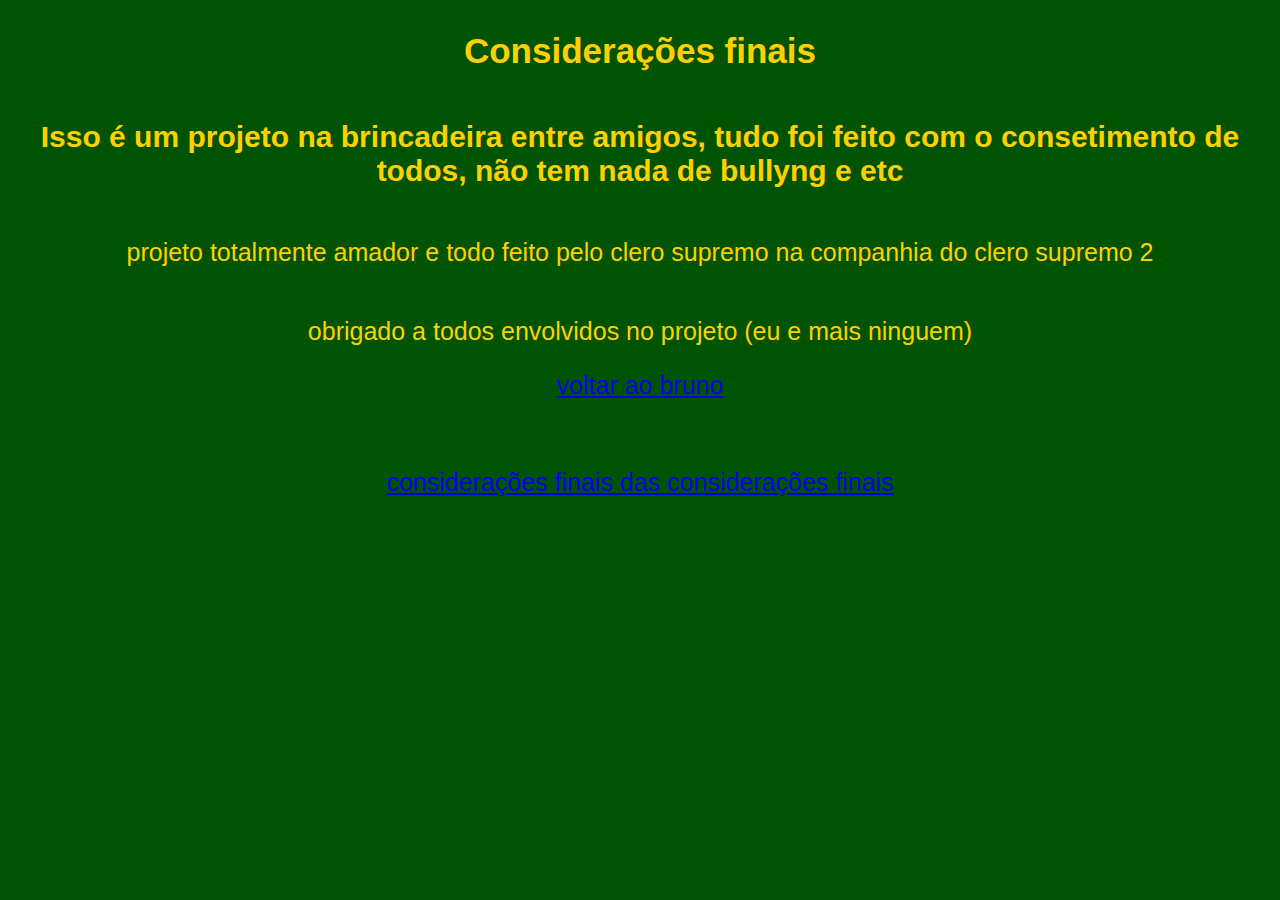
==== considerações.html @ 031493d2 "arquivos principais" ====
<!DOCTYPE html>
<html lang="pt-br">
<head>
    <meta charset="UTF-8">
    <meta name="viewport" content="width=device-width, initial-scale=1.0">
    <title>Considerações</title>
    <link rel="stylesheet" href="style.css">
</head>
<body>
    <div>
          <h1>Considerações finais</h1>  
    </div>
    <div>
        <h2>Isso é um projeto na brincadeira entre amigos, tudo foi feito com o consetimento de todos, não tem nada de bullyng e etc</h2>
    </div>
    
    <p>projeto totalmente amador e todo feito pelo clero supremo na companhia do clero supremo 2</p>
    <div>
        <img src="https://s2-oglobo.glbimg.com/7pvhQzTmS2LY9MJ0HjyDt4zf7vo=/1200x/smart/filters:cover():strip_icc()/i.s3.glbimg.com/v1/AUTH_da025474c0c44edd99332dddb09cabe8/internal_photos/bs/2023/J/B/ugT14XS3azwUBiu3XOrg/bolso-camisa.png" alt="">
    </div>
    <p>obrigado a todos envolvidos no projeto (eu e mais ninguem)</p>
    <p><a href="index.html">voltar ao bruno</a></p>
    <br>
    <p><a href="consideraçõespt2.html">considerações finais das considerações finais</a></p>
</body>
</html>

<style>
    body{
        color: rgb(255, 208, 0);
        background-color: rgb(0, 83, 0);
    }
</style>
---- style.css ----
@charset "UTF-8";

    h1{
        text-align: center;
        font-size: 35px;
    }

    h2{
        text-align: center;
        font-size: 30px;
    }

    p {
        text-align: center;
        font-size: 25px;
    }

    image{
        width: 50%;
    }
    div{
        display: flex;
        justify-content: center;
    }

    h1{
        font-family: Arial, Helvetica, sans-serif;
    }
    p{
        font-family: Arial, Helvetica, sans-serif;
    }
    h2{
        font-family: Arial, Helvetica, sans-serif;
    }
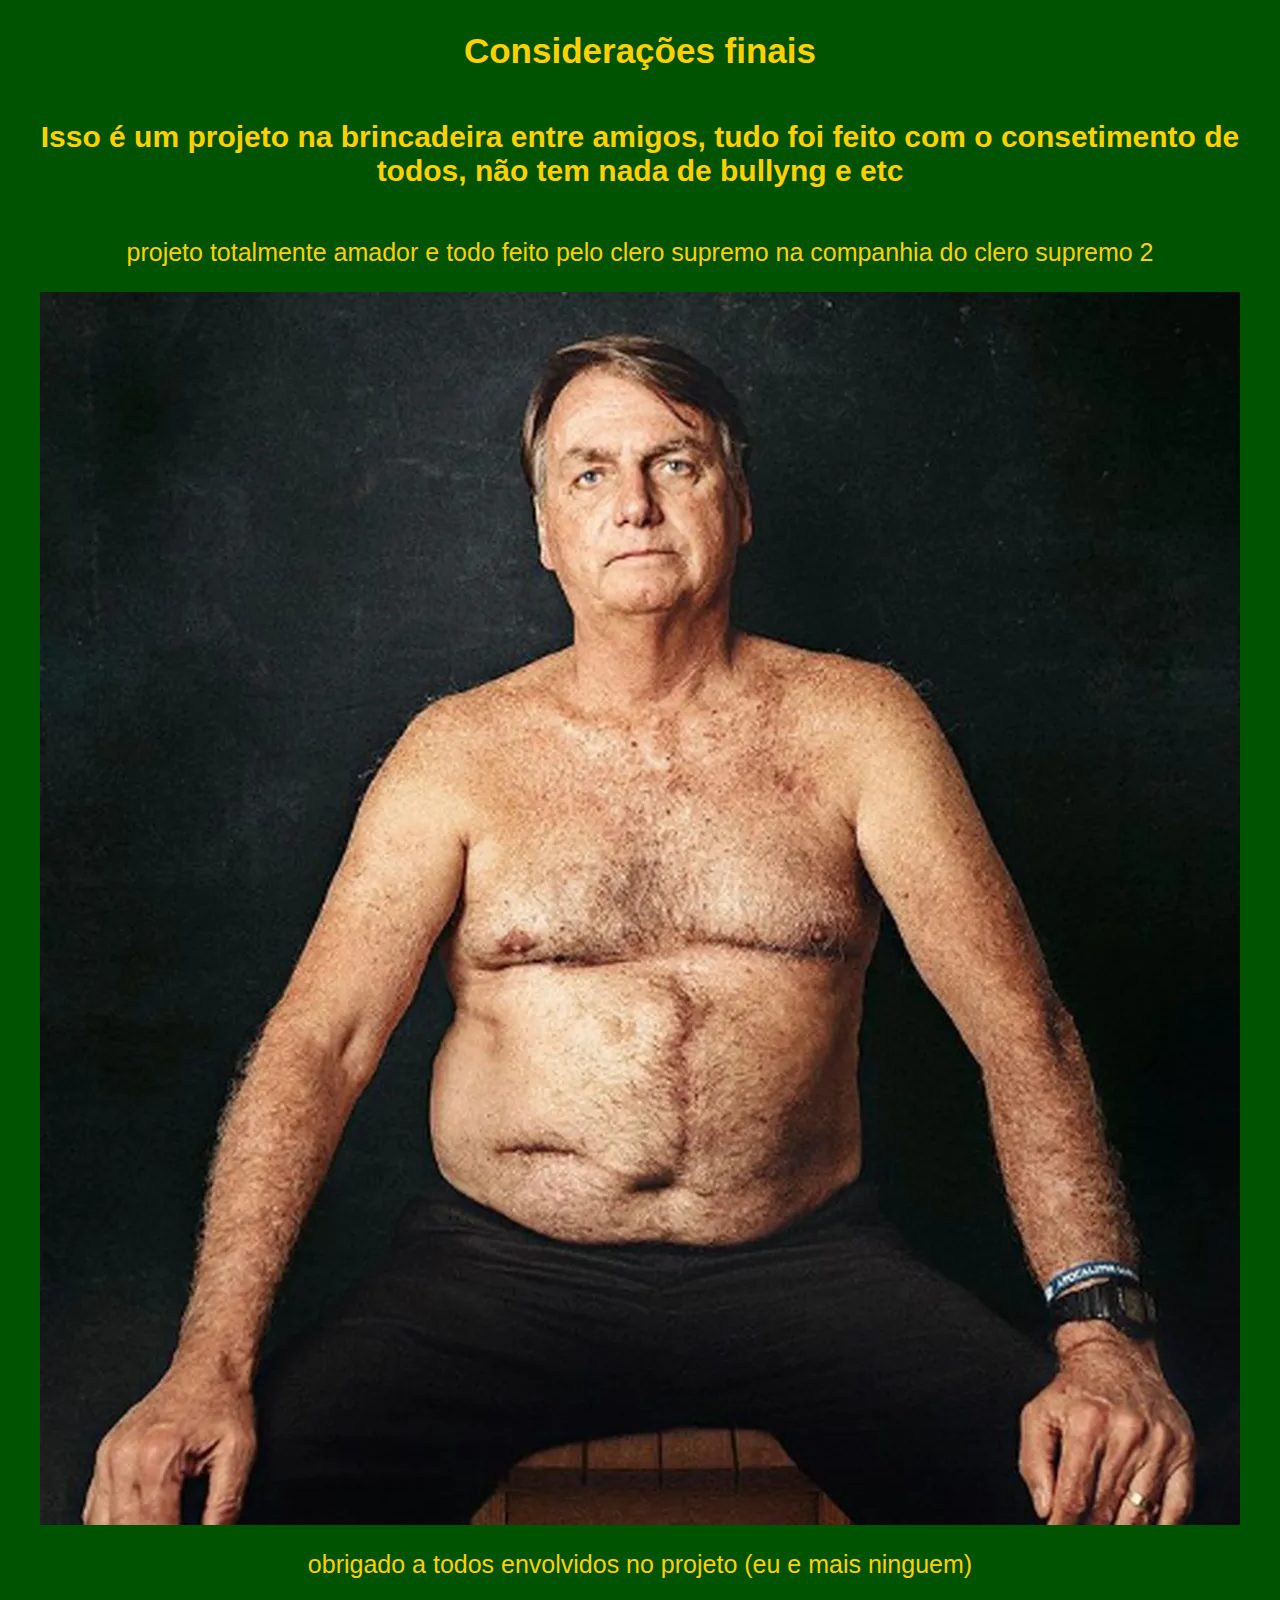
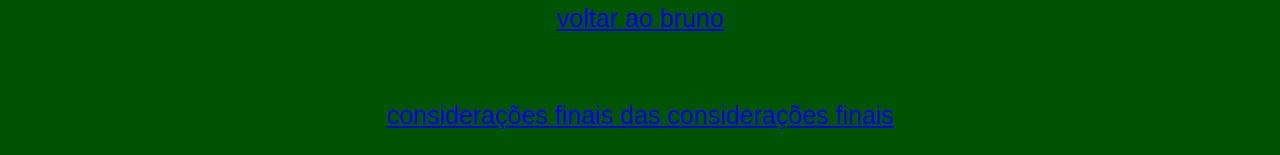
==== commit d3374f99: "Update considerações.html" ====
--- a/considerações.html
+++ b/considerações.html
@@ -16,7 +16,8 @@
     
     <p>projeto totalmente amador e todo feito pelo clero supremo na companhia do clero supremo 2</p>
     <div>
-        <img src="https://s2-oglobo.glbimg.com/7pvhQzTmS2LY9MJ0HjyDt4zf7vo=/1200x/smart/filters:cover():strip_icc()/i.s3.glbimg.com/v1/AUTH_da025474c0c44edd99332dddb09cabe8/internal_photos/bs/2023/J/B/ugT14XS3azwUBiu3XOrg/bolso-camisa.png" alt="">
+        <img src="imagens/bolsonaro.webp" alt="">
+        <img src="imagens/bolsonarohp.jpg" alt="">
     </div>
     <p>obrigado a todos envolvidos no projeto (eu e mais ninguem)</p>
     <p><a href="index.html">voltar ao bruno</a></p>
